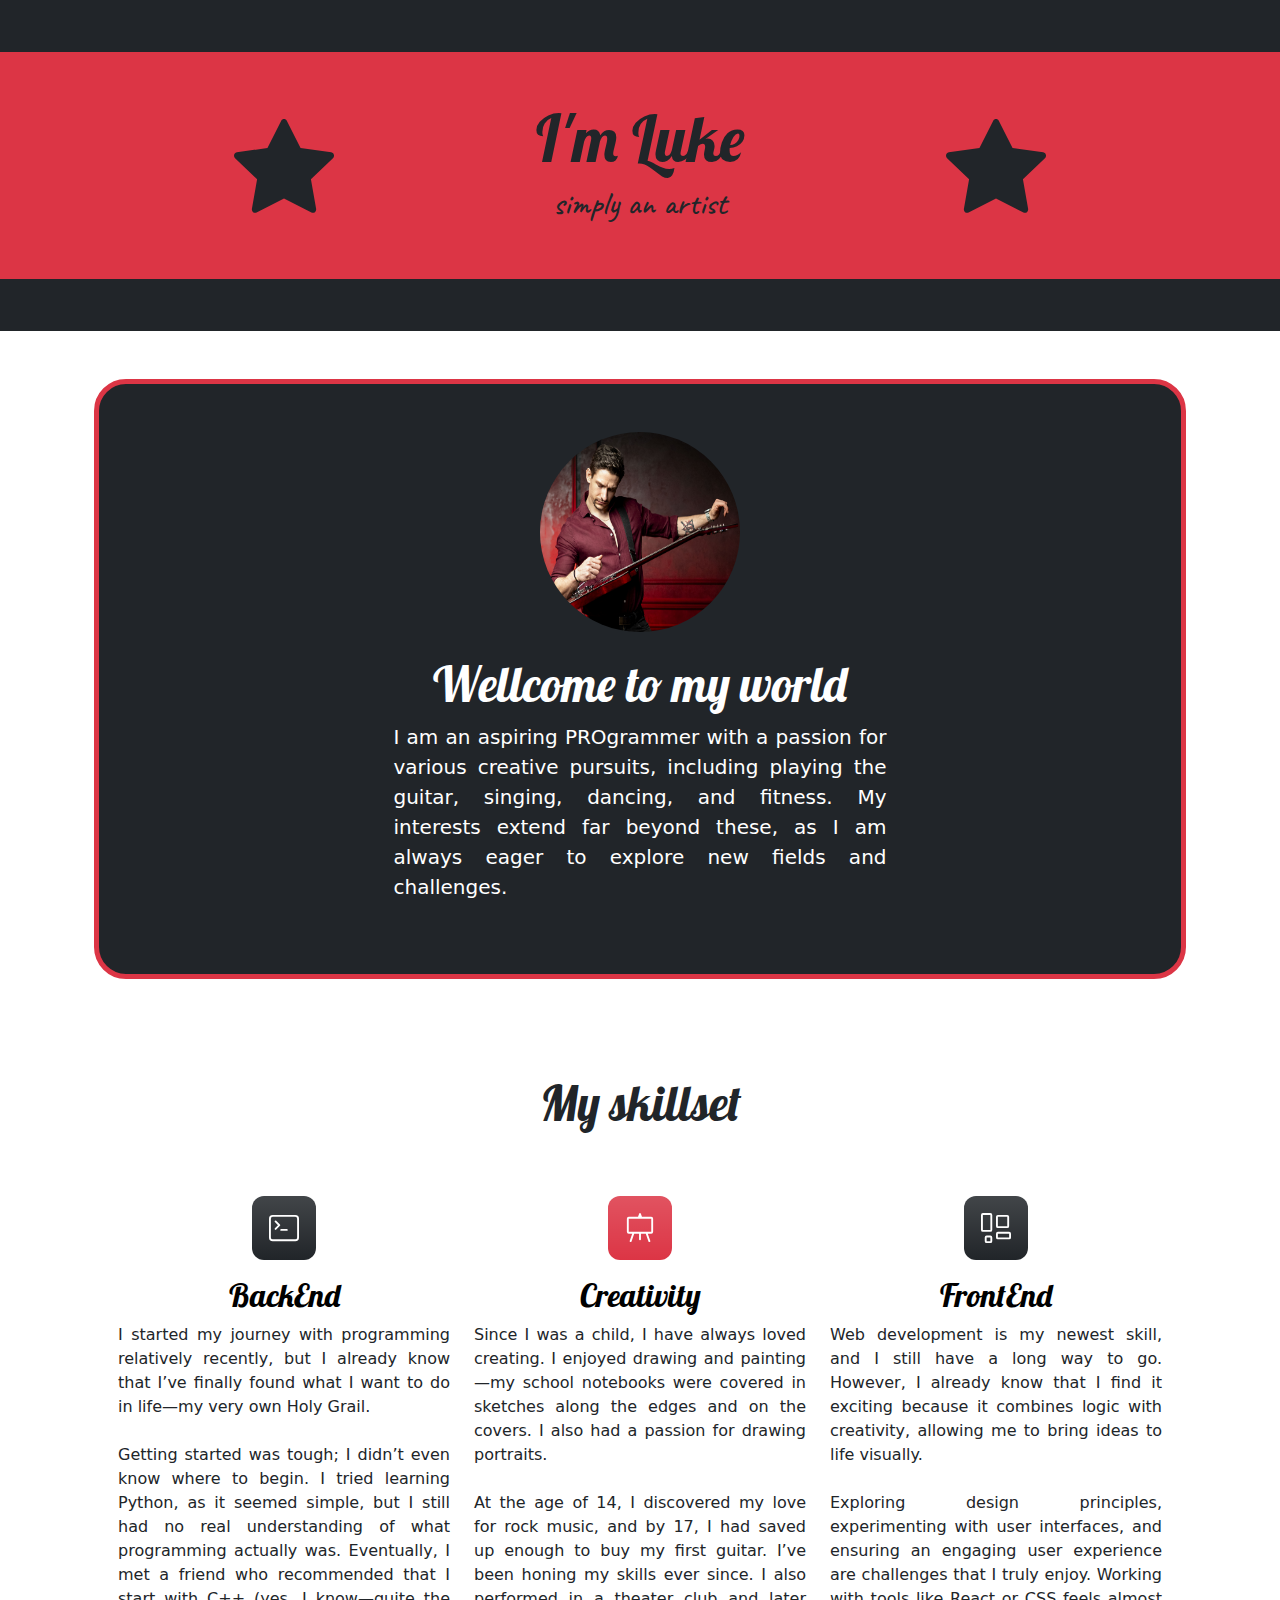
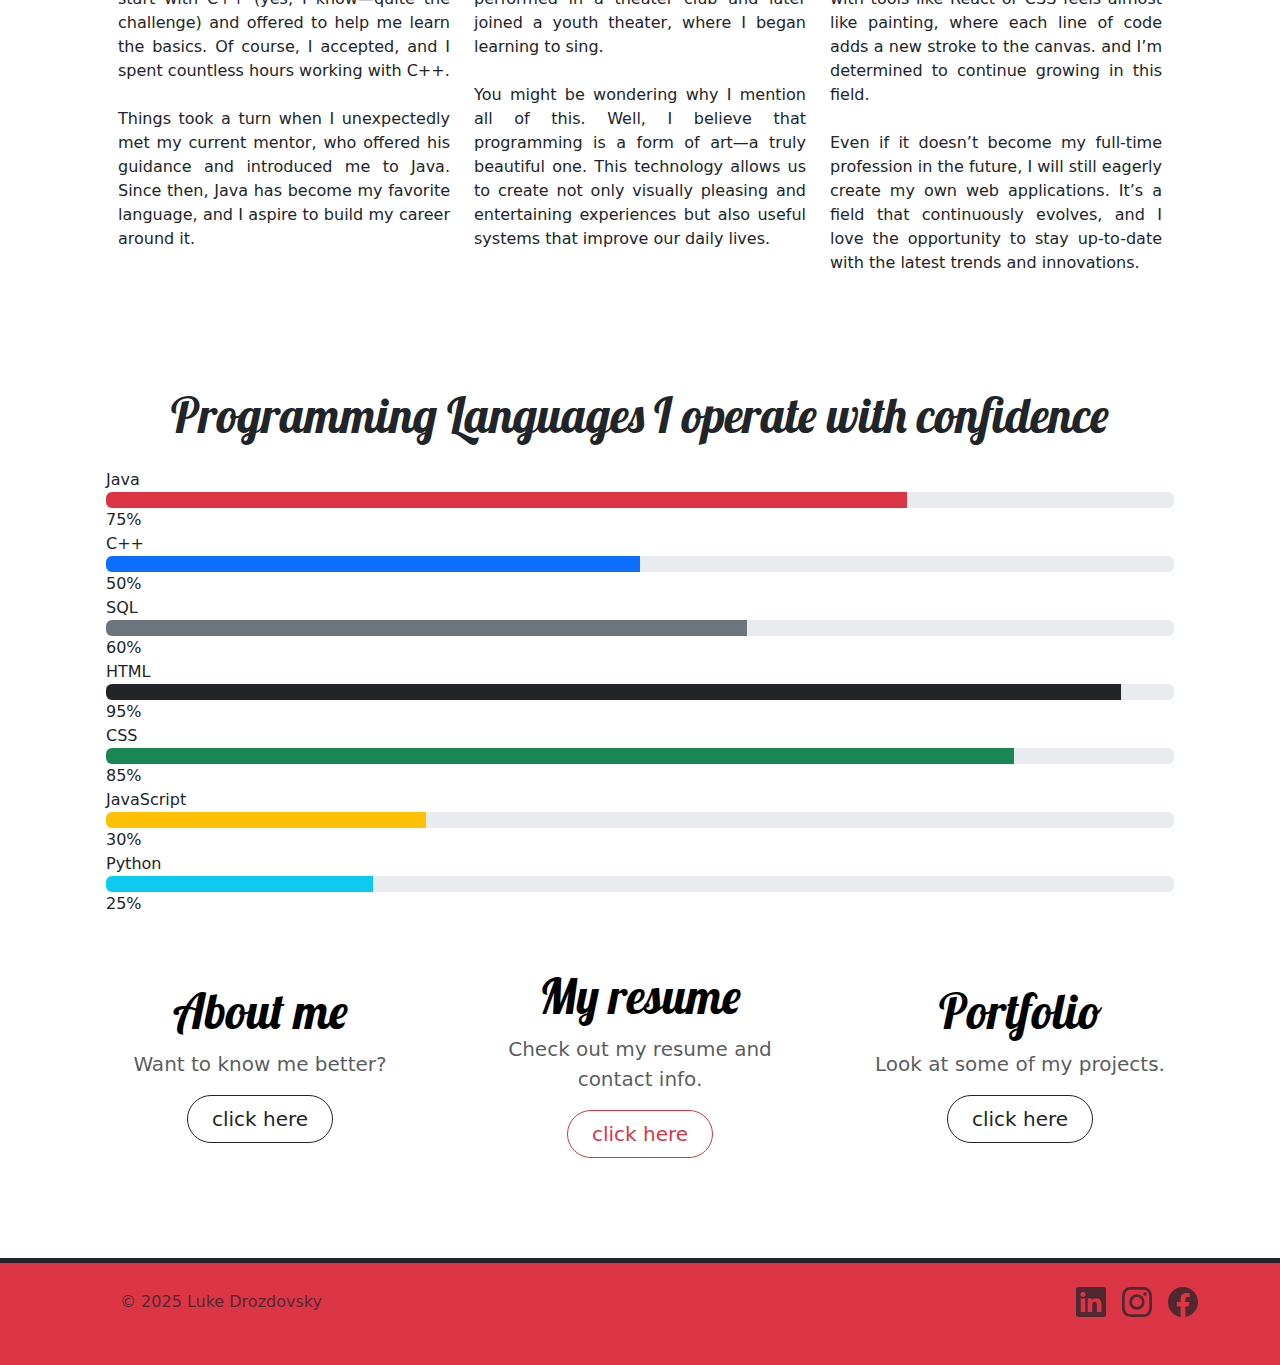
==== index.html @ c66d3577 "Add files via upload" ====
<!DOCTYPE html>
<html lang="en">

<head>
  <meta charset="UTF-8">
  <meta name="viewport" content="width=device-width, initial-scale=1.0">
  <title>Luke Drozdovsky</title>
  <link href="https://cdn.jsdelivr.net/npm/bootstrap@5.3.3/dist/css/bootstrap.min.css" rel="stylesheet" integrity="sha384-QWTKZyjpPEjISv5WaRU9OFeRpok6YctnYmDr5pNlyT2bRjXh0JMhjY6hW+ALEwIH" crossorigin="anonymous">
  <link rel="stylesheet" href="./style.css">
  <link rel="preconnect" href="https://fonts.googleapis.com">
  <link rel="preconnect" href="https://fonts.gstatic.com" crossorigin>
  <link href="https://fonts.googleapis.com/css2?family=Caveat:wght@400..700&family=Libre+Baskerville:ital,wght@0,400;0,700;1,400&family=Lobster&display=swap" rel="stylesheet">
  <link rel="preconnect" href="https://fonts.googleapis.com">
  <link rel="preconnect" href="https://fonts.gstatic.com" crossorigin>
  <link href="https://fonts.googleapis.com/css2?family=Caveat:wght@400..700&family=Libre+Baskerville:ital,wght@0,400;0,700;1,400&display=swap" rel="stylesheet">
</head>

<body>
    <section id="wellcome-page">
      <div class="text-bg-dark py-1">
        <div class="my-5 text-bg-danger">
          <div class="container p-5 text-dark text-center">
            <div class="row align-items-center justify-content-center">
            <div class="col-4">
              <svg xmlns="http://www.w3.org/2000/svg" width="100" height="100" fill="currentColor" class="bi bi-star-fill star-size" viewBox="0 0 16 16">
                <path d="M3.612 15.443c-.386.198-.824-.149-.746-.592l.83-4.73L.173 6.765c-.329-.314-.158-.888.283-.95l4.898-.696L7.538.792c.197-.39.73-.39.927 0l2.184 4.327 4.898.696c.441.062.612.636.282.95l-3.522 3.356.83 4.73c.078.443-.36.79-.746.592L8 13.187l-4.389 2.256z"/>
              </svg>
            </div>
            <div class="col-4">
             <h1>I'm Luke</h1>
            <h2>simply an artist</h2>
            </div>
            <div class="col-4">
              <svg xmlns="http://www.w3.org/2000/svg" width="100" height="100" fill="currentColor" class="bi bi-star-fill star-size" viewBox="0 0 16 16">
                <path d="M3.612 15.443c-.386.198-.824-.149-.746-.592l.83-4.73L.173 6.765c-.329-.314-.158-.888.283-.95l4.898-.696L7.538.792c.197-.39.73-.39.927 0l2.184 4.327 4.898.696c.441.062.612.636.282.95l-3.522 3.356.83 4.73c.078.443-.36.79-.746.592L8 13.187l-4.389 2.256z"/>
              </svg>
            </div>
            </div>
          </div>
        </div>
      </div>
    </section>

    <section id="about-me">
      <div class="container px-4">
      <div class="py-5 text-center justify-content-center align-items-center">
        <div class="container text-bg-dark p-5 rounded-5 border border-5 border-danger" id="wellcome-sign">
        <img class="mb-4  profile-pic" src="./pictures/profile-pic.jpg" alt="profile-picture-holding-a-guitar">
        <h3>Wellcome to my world</h3>
        <div class="col-lg-6 mx-auto">
          <p class="lead mb-4 justified-text">I am an aspiring PROgrammer with a passion for various creative pursuits, 
            including playing the guitar, singing, dancing, and fitness. My interests extend far beyond these, 
            as I am always eager to explore new fields and challenges. 
          </p>
        </div>
        </div>
      </div>
    </div>
    </section>

    <section id="skillset"></section>
    <div class="container px-4">
    <div class="container px-4 py-5 text-center" id="featured-3">
      <h3 class="pb-2">My skillset</h3>
      <div class="row g-4 pt-5 row-cols-1 row-cols-lg-3">
        <div class="feature col">
          <div class="feature-icon d-inline-flex align-items-center justify-content-center text-bg-dark bg-gradient fs-2 mb-3">
            <svg xmlns="http://www.w3.org/2000/svg" width="30px" height="30px" fill="currentColor" class="bi bi-terminal" viewBox="0 0 16 16">
              <path d="M6 9a.5.5 0 0 1 .5-.5h3a.5.5 0 0 1 0 1h-3A.5.5 0 0 1 6 9M3.854 4.146a.5.5 0 1 0-.708.708L4.793 6.5 3.146 8.146a.5.5 0 1 0 .708.708l2-2a.5.5 0 0 0 0-.708z"/>
              <path d="M2 1a2 2 0 0 0-2 2v10a2 2 0 0 0 2 2h12a2 2 0 0 0 2-2V3a2 2 0 0 0-2-2zm12 1a1 1 0 0 1 1 1v10a1 1 0 0 1-1 1H2a1 1 0 0 1-1-1V3a1 1 0 0 1 1-1z"/>
            </svg>
          </div>
          <h3 class="fs-2 text-body-emphasis">BackEnd</h3>
          <p class="justified-text">I started my journey with programming relatively recently, 
            but I already know that I’ve finally found what I want to do in life—my very own Holy Grail.<br/><br/> 
            Getting started was tough; I didn’t even know where to begin. I tried learning Python, as it seemed simple, 
            but I still had no real understanding of what programming actually was.
            Eventually, I met a friend who recommended that I start with C++ 
            (yes, I know—quite the challenge) and offered to help me learn the basics. Of course, 
            I accepted, and I spent countless hours working with C++.<br/><br/>            
            Things took a turn when I unexpectedly met my current mentor, 
            who offered his guidance and introduced me to Java. Since then, Java has become my favorite language, 
            and I aspire to build my career around it.</p>
        </div>
        <div class="feature col">
          <div class="feature-icon d-inline-flex align-items-center justify-content-center text-bg-danger bg-gradient fs-2 mb-3">
            <svg xmlns="http://www.w3.org/2000/svg" width="30px" height="30px" fill="currentColor" class="bi bi-easel" viewBox="0 0 16 16">
              <path d="M8 0a.5.5 0 0 1 .473.337L9.046 2H14a1 1 0 0 1 1 1v7a1 1 0 0 1-1 1h-1.85l1.323 3.837a.5.5 0 1 1-.946.326L11.092 11H8.5v3a.5.5 0 0 1-1 0v-3H4.908l-1.435 4.163a.5.5 0 1 1-.946-.326L3.85 11H2a1 1 0 0 1-1-1V3a1 1 0 0 1 1-1h4.954L7.527.337A.5.5 0 0 1 8 0M2 3v7h12V3z"/>
            </svg>
          </div>
          <h3 class="fs-2 text-body-emphasis">Creativity</h3>
          <p class="justified-text">Since I was a child, I have always loved creating. 
            I enjoyed drawing and painting—my school notebooks were covered in sketches along the edges and on the covers. 
            I also had a passion for drawing portraits.<br/><br/>
            At the age of 14, I discovered my love for rock music, and by 17, I had saved up enough to buy my first guitar. 
            I’ve been honing my skills ever since. I also performed in a theater club and later joined a youth theater, 
            where I began learning to sing.<br/><br/>            
            You might be wondering why I mention all of this. Well, I believe that programming is a form of art—a truly beautiful one. 
            This technology allows us to create not only visually pleasing and entertaining experiences
            but also useful systems that improve our daily lives.</p>
        
        </div>
        <div class="feature col">
          <div class="feature-icon d-inline-flex align-items-center justify-content-center text-bg-dark bg-gradient fs-2 mb-3">
            <svg xmlns="http://www.w3.org/2000/svg" width="30px" height="30px" fill="currentColor" class="bi bi-layout-wtf" viewBox="0 0 16 16">
              <path d="M5 1v8H1V1zM1 0a1 1 0 0 0-1 1v8a1 1 0 0 0 1 1h4a1 1 0 0 0 1-1V1a1 1 0 0 0-1-1zm13 2v5H9V2zM9 1a1 1 0 0 0-1 1v5a1 1 0 0 0 1 1h5a1 1 0 0 0 1-1V2a1 1 0 0 0-1-1zM5 13v2H3v-2zm-2-1a1 1 0 0 0-1 1v2a1 1 0 0 0 1 1h2a1 1 0 0 0 1-1v-2a1 1 0 0 0-1-1zm12-1v2H9v-2zm-6-1a1 1 0 0 0-1 1v2a1 1 0 0 0 1 1h6a1 1 0 0 0 1-1v-2a1 1 0 0 0-1-1z"/>
            </svg>
          </div>
          <h3 class="fs-2 text-body-emphasis">FrontEnd</h3>
          <p class="justified-text">Web development is my newest skill, and I still have a long way to go. However, 
            I already know that I find it exciting because it combines logic with creativity, 
            allowing me to bring ideas to life visually.<br/><br/> Exploring design principles, 
            experimenting with user interfaces, and ensuring an engaging user experience are challenges that I truly enjoy. 
            Working with tools like React or CSS feels almost like painting, 
            where each line of code adds a new stroke to the canvas. 
            and I’m determined to continue growing in this field.<br/><br/>
            Even if it doesn’t become my full-time profession in the future, 
            I will still eagerly create my own web applications. 
            It’s a field that continuously evolves, 
            and I love the opportunity to stay up-to-date with the latest trends and innovations.</p>
        </div>
      </div>
    </div>
  </div>

<Section id="resume-and-projects">  
<div class="container px-4">
<div class="container my-5">
  <h3 class="text-center mb-4 responsive-heading">Programming Languages <span class="break-word">I&nbsp;operate</span> with confidence</h3>
  <div class="skill-row">
    <div class="skill-name">Java</div>
    <div class="progress">
      <div class="progress-bar bg-danger" style="width: 75%;"></div>
    </div>
    <div class="skill-percentage">75%</div>
  </div>
  <div class="skill-row">
    <div class="skill-name">C++</div>
    <div class="progress">
      <div class="progress-bar bg-primary" style="width: 50%;"></div>
    </div>
    <div class="skill-percentage">50%</div>
  </div>
  <div class="skill-row">
    <div class="skill-name">SQL</div>
    <div class="progress">
      <div class="progress-bar bg-secondary" style="width: 60%;"></div>
    </div>
    <div class="skill-percentage">60%</div>
  </div>
  <div class="skill-row">
    <div class="skill-name">HTML</div>
    <div class="progress">
      <div class="progress-bar bg-dark" style="width: 95%;"></div>
    </div>
    <div class="skill-percentage">95%</div>
  </div>
  <div class="skill-row">
    <div class="skill-name">CSS</div>
    <div class="progress">
      <div class="progress-bar bg-success" style="width: 85%;"></div>
    </div>
    <div class="skill-percentage">85%</div>
  </div>
  <div class="skill-row">
    <div class="skill-name">JavaScript</div>
    <div class="progress">
      <div class="progress-bar bg-warning" style="width: 30%;"></div>
    </div>
    <div class="skill-percentage">30%</div>
  </div>
  <div class="skill-row">
    <div class="skill-name">Python</div>
    <div class="progress">
      <div class="progress-bar bg-info" style="width: 25%;"></div>
    </div>
    <div class="skill-percentage">25%</div>
  </div>
</div>
</div>

<div class="container my-5">
  <div class="row align-items-center">
    <div class="col-md-4 p-1 text-center rounded-3">
      <h3 class="text-body-emphasis">About me</h3>
      <p class="col-lg-10 mx-auto fs-5 text-muted">
        Want to know me better?
      </p>
      <div class="d-inline-flex gap-2 mb-5">
        <button class="btn btn-outline-dark btn-lg px-4 rounded-pill" type="button">
          <a href="./otherPages/aboutMe.html" class="link-text">click here</a>
        </button>
      </div>
    </div>
    
    <div class="col-md-4 p-1 text-center rounded-3">
      <h3 class="text-body-emphasis">My resume</h3>
      <p class="col-lg-10 mx-auto fs-5 text-muted">
        Check out my resume and contact info.
      </p>
      <div class="d-inline-flex gap-2 mb-5">
        <button class="btn btn-outline-danger btn-lg px-4 rounded-pill" type="button">
          <a href="./otherPages/resume.html" class="link-text">click here</a>
        </button>
      </div>
    </div>
    
    <div class="col-md-4 p-1 text-center rounded-3">
      <h3 class="text-body-emphasis">Portfolio</h3>
      <p class="col-lg-10 mx-auto fs-5 text-muted">
        Look at some of my projects.
      </p>
      <div class="d-inline-flex gap-2 mb-5">
        <button class="btn btn-outline-dark btn-lg px-4 rounded-pill" type="button">
          <a href="./otherPages/portfolio.html" class="link-text">click here</a>
        </button>
      </div>
    </div>
  </div>
</div>
</Section>

<section id="footer" class="border-top border-5 border-dark bg-danger">
  <div class="container">
    <footer class="d-flex flex-wrap justify-content-between align-items-center pb-5 mt-4">
      <div class="col-md-4 d-flex align-items-center">
        <a href="/" class="mb-3 me-2 mb-md-0 text-body-secondary text-decoration-none lh-1">
          <svg class="bi" width="30" height="24"><use xlink:href="#bootstrap"></use></svg>
        </a>
        <span class="mb-3 mb-md-0 text-body-secondary">© 2025 Luke Drozdovsky</span>
      </div>
  
      <ul class="nav col-md-4 justify-content-end list-unstyled d-flex">
        <li class="ms-3"><a class="text-body-secondary" href="https://www.linkedin.com/in/łukasz-drozdowski-40a273344"><svg xmlns="http://www.w3.org/2000/svg" width="30" height="30" fill="currentColor" class="bi bi-linkedin" viewBox="0 0 16 16">
          <path d="M0 1.146C0 .513.526 0 1.175 0h13.65C15.474 0 16 .513 16 1.146v13.708c0 .633-.526 1.146-1.175 1.146H1.175C.526 16 0 15.487 0 14.854zm4.943 12.248V6.169H2.542v7.225zm-1.2-8.212c.837 0 1.358-.554 1.358-1.248-.015-.709-.52-1.248-1.342-1.248S2.4 3.226 2.4 3.934c0 .694.521 1.248 1.327 1.248zm4.908 8.212V9.359c0-.216.016-.432.08-.586.173-.431.568-.878 1.232-.878.869 0 1.216.662 1.216 1.634v3.865h2.401V9.25c0-2.22-1.184-3.252-2.764-3.252-1.274 0-1.845.7-2.165 1.193v.025h-.016l.016-.025V6.169h-2.4c.03.678 0 7.225 0 7.225z"/>
        </svg></a></li>
        <li class="ms-3"><a class="text-body-secondary" href="https://www.instagram.com/luke_drozdovsky/?igsh=ZjI1ZDM1MWhuMHY5&fbclid=IwZXh0bgNhZW0CMTAAAR0CBq4_hhh_ojMEjPj5ZUhdtee9AovJOptFfxK7DLt0Khuo5rTscEF90e8_aem_So6FkQc6YJleEyKJ3WcYcw#"><svg xmlns="http://www.w3.org/2000/svg" width="30" height="30" fill="currentColor" class="bi bi-instagram" viewBox="0 0 16 16">
          <path d="M8 0C5.829 0 5.556.01 4.703.048 3.85.088 3.269.222 2.76.42a3.9 3.9 0 0 0-1.417.923A3.9 3.9 0 0 0 .42 2.76C.222 3.268.087 3.85.048 4.7.01 5.555 0 5.827 0 8.001c0 2.172.01 2.444.048 3.297.04.852.174 1.433.372 1.942.205.526.478.972.923 1.417.444.445.89.719 1.416.923.51.198 1.09.333 1.942.372C5.555 15.99 5.827 16 8 16s2.444-.01 3.298-.048c.851-.04 1.434-.174 1.943-.372a3.9 3.9 0 0 0 1.416-.923c.445-.445.718-.891.923-1.417.197-.509.332-1.09.372-1.942C15.99 10.445 16 10.173 16 8s-.01-2.445-.048-3.299c-.04-.851-.175-1.433-.372-1.941a3.9 3.9 0 0 0-.923-1.417A3.9 3.9 0 0 0 13.24.42c-.51-.198-1.092-.333-1.943-.372C10.443.01 10.172 0 7.998 0zm-.717 1.442h.718c2.136 0 2.389.007 3.232.046.78.035 1.204.166 1.486.275.373.145.64.319.92.599s.453.546.598.92c.11.281.24.705.275 1.485.039.843.047 1.096.047 3.231s-.008 2.389-.047 3.232c-.035.78-.166 1.203-.275 1.485a2.5 2.5 0 0 1-.599.919c-.28.28-.546.453-.92.598-.28.11-.704.24-1.485.276-.843.038-1.096.047-3.232.047s-2.39-.009-3.233-.047c-.78-.036-1.203-.166-1.485-.276a2.5 2.5 0 0 1-.92-.598 2.5 2.5 0 0 1-.6-.92c-.109-.281-.24-.705-.275-1.485-.038-.843-.046-1.096-.046-3.233s.008-2.388.046-3.231c.036-.78.166-1.204.276-1.486.145-.373.319-.64.599-.92s.546-.453.92-.598c.282-.11.705-.24 1.485-.276.738-.034 1.024-.044 2.515-.045zm4.988 1.328a.96.96 0 1 0 0 1.92.96.96 0 0 0 0-1.92m-4.27 1.122a4.109 4.109 0 1 0 0 8.217 4.109 4.109 0 0 0 0-8.217m0 1.441a2.667 2.667 0 1 1 0 5.334 2.667 2.667 0 0 1 0-5.334"/>
        </svg></a></li>
        <li class="ms-3"><a class="text-body-secondary" href="https://www.facebook.com/profile.php?id=100000848747822"><svg xmlns="http://www.w3.org/2000/svg" width="30" height="30" fill="currentColor" class="bi bi-facebook" viewBox="0 0 16 16">
          <path d="M16 8.049c0-4.446-3.582-8.05-8-8.05C3.58 0-.002 3.603-.002 8.05c0 4.017 2.926 7.347 6.75 7.951v-5.625h-2.03V8.05H6.75V6.275c0-2.017 1.195-3.131 3.022-3.131.876 0 1.791.157 1.791.157v1.98h-1.009c-.993 0-1.303.621-1.303 1.258v1.51h2.218l-.354 2.326H9.25V16c3.824-.604 6.75-3.934 6.75-7.951"/>
        </svg></a></li>
      </ul>
    </footer>
  </div>
</section>

</body>
<script src="https://cdn.jsdelivr.net/npm/bootstrap@5.3.0-alpha3/dist/js/bootstrap.bundle.min.js"
    integrity="sha384-ENjdO4Dr2bkBIFxQpeoTz1HIcje39Wm4jDKdf19U8gI4ddQ3GYNS7NTKfAdVQSZe"
    crossorigin="anonymous"></script>
</html>
---- style.css ----
h1 {
    font-family: Lobster;
    font-size: 4rem;
}
h2 {
    font-family: caveat;
    font-size: 2rem;
}
h3 {
    font-family: Lobster;
    font-size: 3rem;
}
.justified-text {
  text-align: justify;
}
h4, h5 {
  font-family: Lobster;
  text-align: center;

}
.project-description {
  text-align: justify;
}
.profile-pic {
    border-radius: 50% !important;
    height: 200px;
    width: 200px;
    margin: 0;
}
#wellcome-page {
    background-color: rgb(74, 71, 71) !important;
}
.feature-icon {
    width: 4rem;
    height: 4rem;
    border-radius: .75rem;
}
.wellcome-sign {
    width: 50% !important;
}
.link-text {
    color: inherit;
    text-decoration: none; 
}
.responsive-heading {
    text-align: center; 
}
.portfolio-img {
  width: 400px;
  height: 300px;
  border-radius: 5%;
  border: 5px solid;
  border-color: #212529;
}
#cv-img {
  width: 135px;
  height: 200px;
  border-radius: 5%;
  border: 3px solid;
  border-color: #dc3545;
}  
.break-word {
    display: inline;
    white-space: nowrap;
}
.cv-text {
  text-align: left;
  h4 {
    text-align: left;
  }
}
html, body {
  height: 100%;
  margin: 0;
  display: flex;
  flex-direction: column;
}

#footer {
  margin-top: auto;
  width: 100%;
  text-align: center;
  background-color: #d9534f;
  border-top: 5px solid #333;
}  
@media (max-width: 450px) {
    .break-word {
      display: block;
      text-align: center; 
    }
}
@media (max-width: 768px) {
    .row:nth-child(odd) .col-md-6:first-child {
      order: 2;
    }
    .row:nth-child(odd) .col-md-6:last-child {
      order: 1;
    }
    #resume-and-projects .project-description {
      margin-top: -40px !important;
    }
  
    #resume-and-projects .project-description p {
      margin: 1px !important;
    }
  }  

@media (max-width: 450px) and (min-width: 381px) {
    .star-size {
      width: 75px; 
      height: 75px;
    }
    
}

@media (max-width: 380px) {
    .star-size {
      width: 50px;
      height: 50px;
    }
}

@media (max-width: 430px) {
    .col-4 .star-size {
      width: 50px;
      height: 50px;
    }

    h1 {
      font-size: 3rem;
    }

    h2 {
      font-size: 1.5rem;
    }
} 
@media (max-width: 1050px) {
  .portfolio-img {
    width: 220px;
    height: 150px;
    border-radius: 5%;
  } 
}
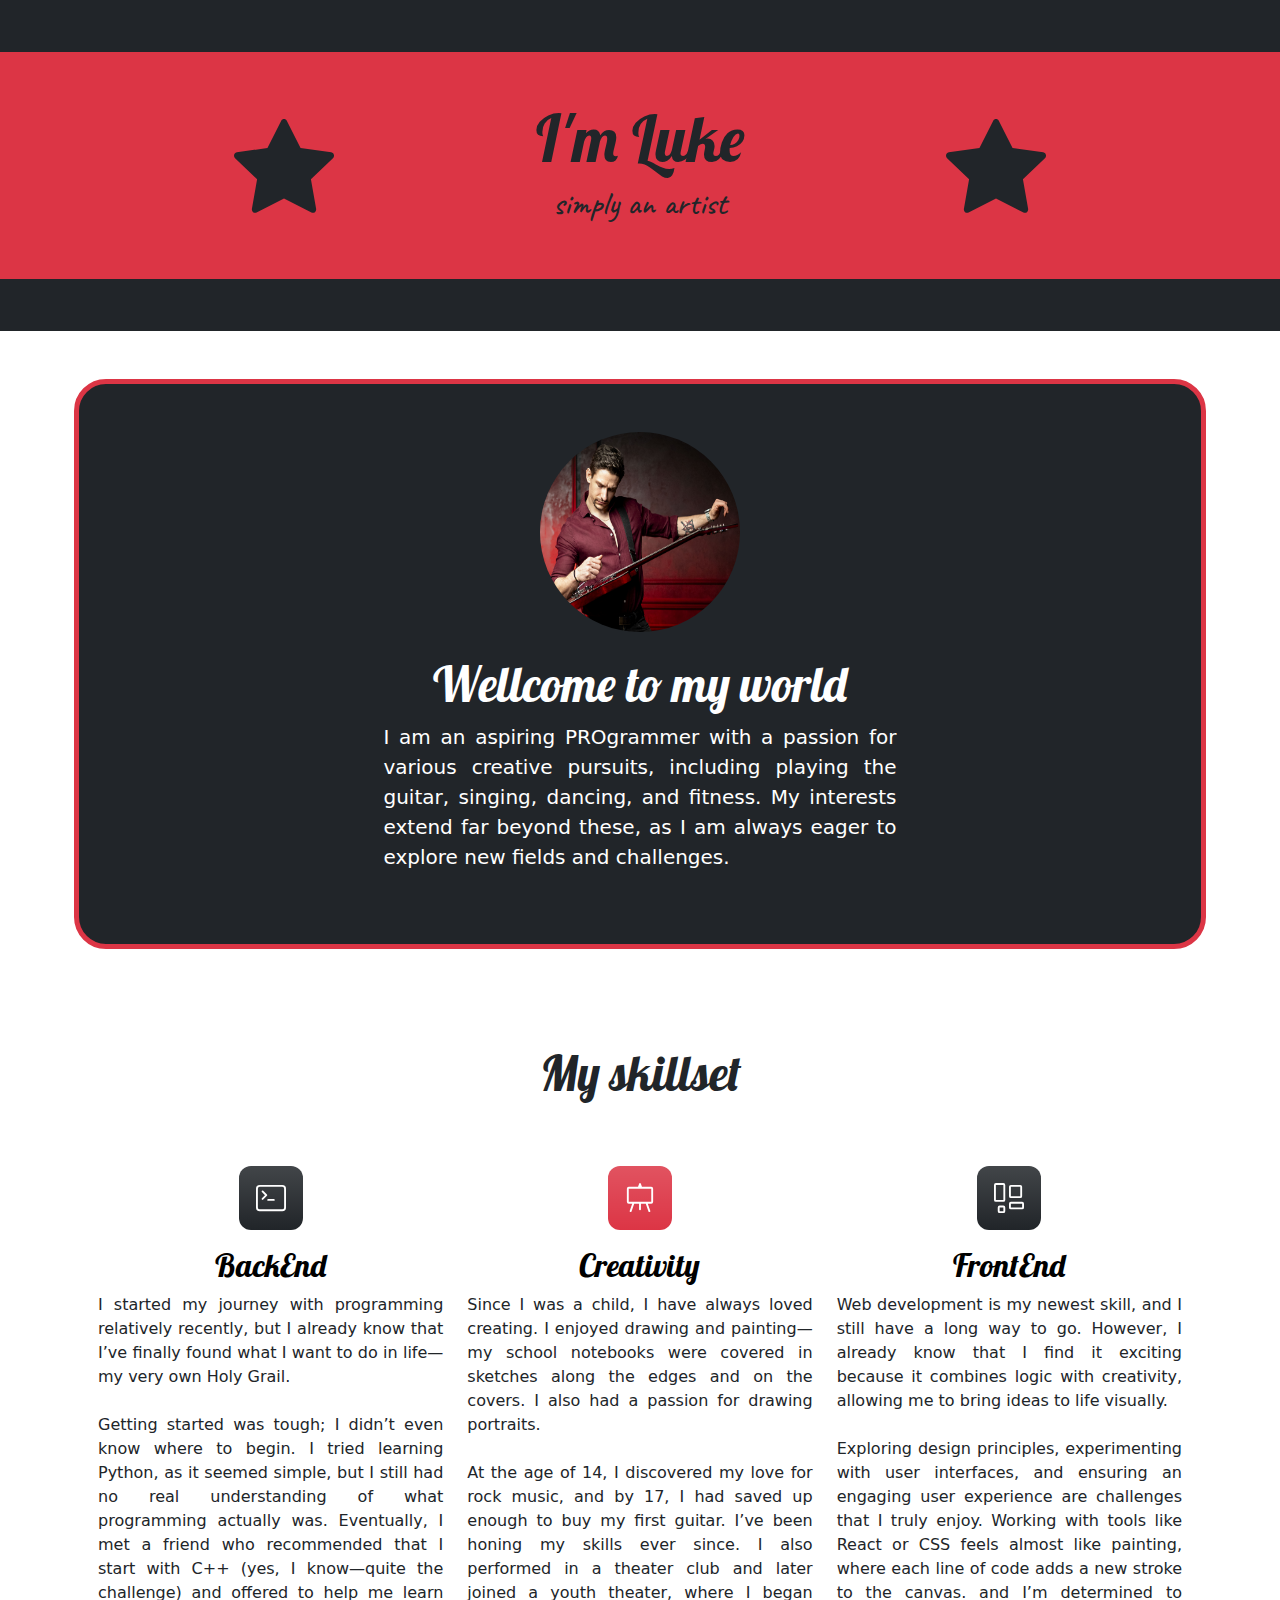
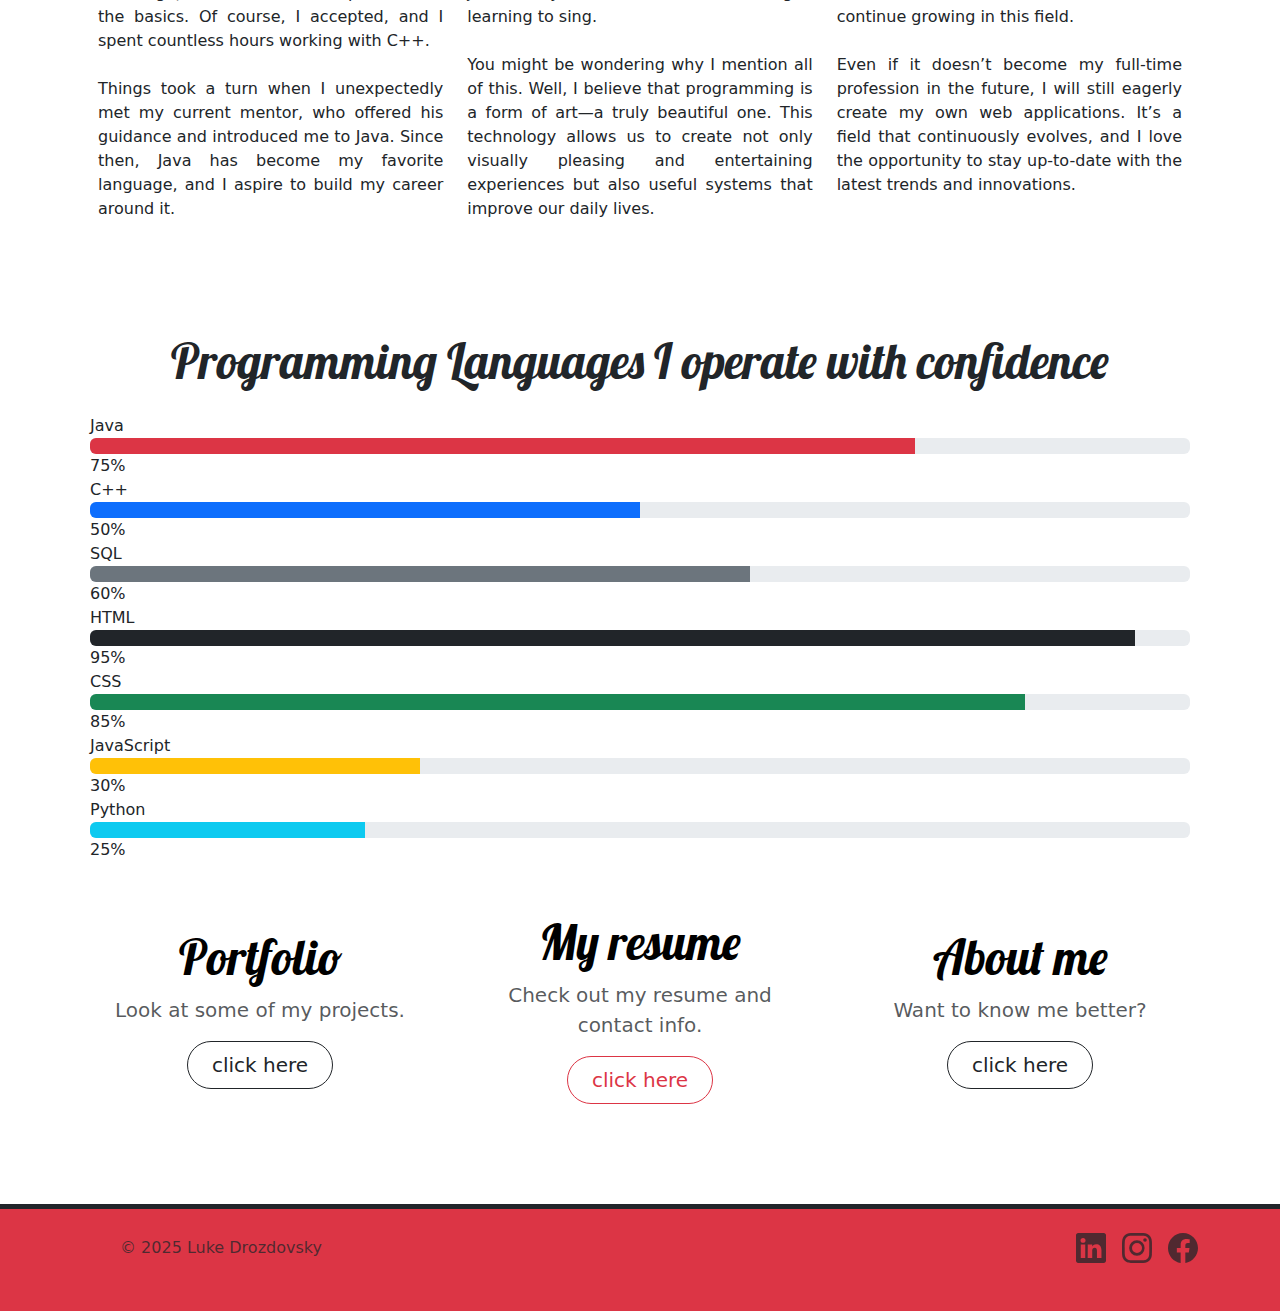
==== commit a82c7722: "Add files via upload" ====
--- a/index.html
+++ b/index.html
@@ -42,7 +42,7 @@
     </section>
 
     <section id="about-me">
-      <div class="container px-4">
+      <div class="container px-1">
       <div class="py-5 text-center justify-content-center align-items-center">
         <div class="container text-bg-dark p-5 rounded-5 border border-5 border-danger" id="wellcome-sign">
         <img class="mb-4  profile-pic" src="./pictures/profile-pic.jpg" alt="profile-picture-holding-a-guitar">
@@ -59,7 +59,7 @@
     </section>
 
     <section id="skillset"></section>
-    <div class="container px-4">
+    <div class="container px-1">
     <div class="container px-4 py-5 text-center" id="featured-3">
       <h3 class="pb-2">My skillset</h3>
       <div class="row g-4 pt-5 row-cols-1 row-cols-lg-3">
@@ -124,7 +124,7 @@
   </div>
 
 <Section id="resume-and-projects">  
-<div class="container px-4">
+<div class="container px-2">
 <div class="container my-5">
   <h3 class="text-center mb-4 responsive-heading">Programming Languages <span class="break-word">I&nbsp;operate</span> with confidence</h3>
   <div class="skill-row">
@@ -181,6 +181,34 @@
 
 <div class="container my-5">
   <div class="row align-items-center">
+    
+    <!-- Portfolio -->
+    <div class="col-md-4 p-1 text-center rounded-3">
+      <h3 class="text-body-emphasis">Portfolio</h3>
+      <p class="col-lg-10 mx-auto fs-5 text-muted">
+        Look at some of my projects.
+      </p>
+      <div class="d-inline-flex gap-2 mb-5">
+        <button class="btn btn-outline-dark btn-lg px-4 rounded-pill" type="button">
+          <a href="./otherPages/portfolio.html" class="link-text">click here</a>
+        </button>
+      </div>
+    </div>
+
+    <!-- My resume -->
+    <div class="col-md-4 p-1 text-center rounded-3">
+      <h3 class="text-body-emphasis">My resume</h3>
+      <p class="col-lg-10 mx-auto fs-5 text-muted">
+        Check out my resume and contact info.
+      </p>
+      <div class="d-inline-flex gap-2 mb-5">
+        <button class="btn btn-outline-danger btn-lg px-4 rounded-pill" type="button">
+          <a href="./otherPages/resume.html" class="link-text">click here</a>
+        </button>
+      </div>
+    </div>  
+
+    <!-- About me -->
     <div class="col-md-4 p-1 text-center rounded-3">
       <h3 class="text-body-emphasis">About me</h3>
       <p class="col-lg-10 mx-auto fs-5 text-muted">
@@ -192,31 +220,11 @@
         </button>
       </div>
     </div>
-    
-    <div class="col-md-4 p-1 text-center rounded-3">
-      <h3 class="text-body-emphasis">My resume</h3>
-      <p class="col-lg-10 mx-auto fs-5 text-muted">
-        Check out my resume and contact info.
-      </p>
-      <div class="d-inline-flex gap-2 mb-5">
-        <button class="btn btn-outline-danger btn-lg px-4 rounded-pill" type="button">
-          <a href="./otherPages/resume.html" class="link-text">click here</a>
-        </button>
-      </div>
-    </div>
-    
-    <div class="col-md-4 p-1 text-center rounded-3">
-      <h3 class="text-body-emphasis">Portfolio</h3>
-      <p class="col-lg-10 mx-auto fs-5 text-muted">
-        Look at some of my projects.
-      </p>
-      <div class="d-inline-flex gap-2 mb-5">
-        <button class="btn btn-outline-dark btn-lg px-4 rounded-pill" type="button">
-          <a href="./otherPages/portfolio.html" class="link-text">click here</a>
-        </button>
-      </div>
-    </div>
-  </div>
+
+  </div>
+</div>
+
+
 </div>
 </Section>
 
--- a/style.css
+++ b/style.css
@@ -64,25 +64,12 @@
     white-space: nowrap;
 }
 .cv-text {
-  text-align: left;
+  text-align: justify;
   h4 {
-    text-align: left;
+    text-align: justify;
   }
 }
-html, body {
-  height: 100%;
-  margin: 0;
-  display: flex;
-  flex-direction: column;
-}
-
-#footer {
-  margin-top: auto;
-  width: 100%;
-  text-align: center;
-  background-color: #d9534f;
-  border-top: 5px solid #333;
-}  
+ 
 @media (max-width: 450px) {
     .break-word {
       display: block;
@@ -90,18 +77,12 @@
     }
 }
 @media (max-width: 768px) {
-    .row:nth-child(odd) .col-md-6:first-child {
-      order: 2;
-    }
-    .row:nth-child(odd) .col-md-6:last-child {
-      order: 1;
-    }
-    #resume-and-projects .project-description {
-      margin-top: -40px !important;
+    .project-description {
+      margin-bottom: 50px !important;
     }
   
-    #resume-and-projects .project-description p {
-      margin: 1px !important;
+    .project-description p {
+      margin: 2px !important;
     }
   }  
 
@@ -140,4 +121,4 @@
     height: 150px;
     border-radius: 5%;
   } 
-} +}
